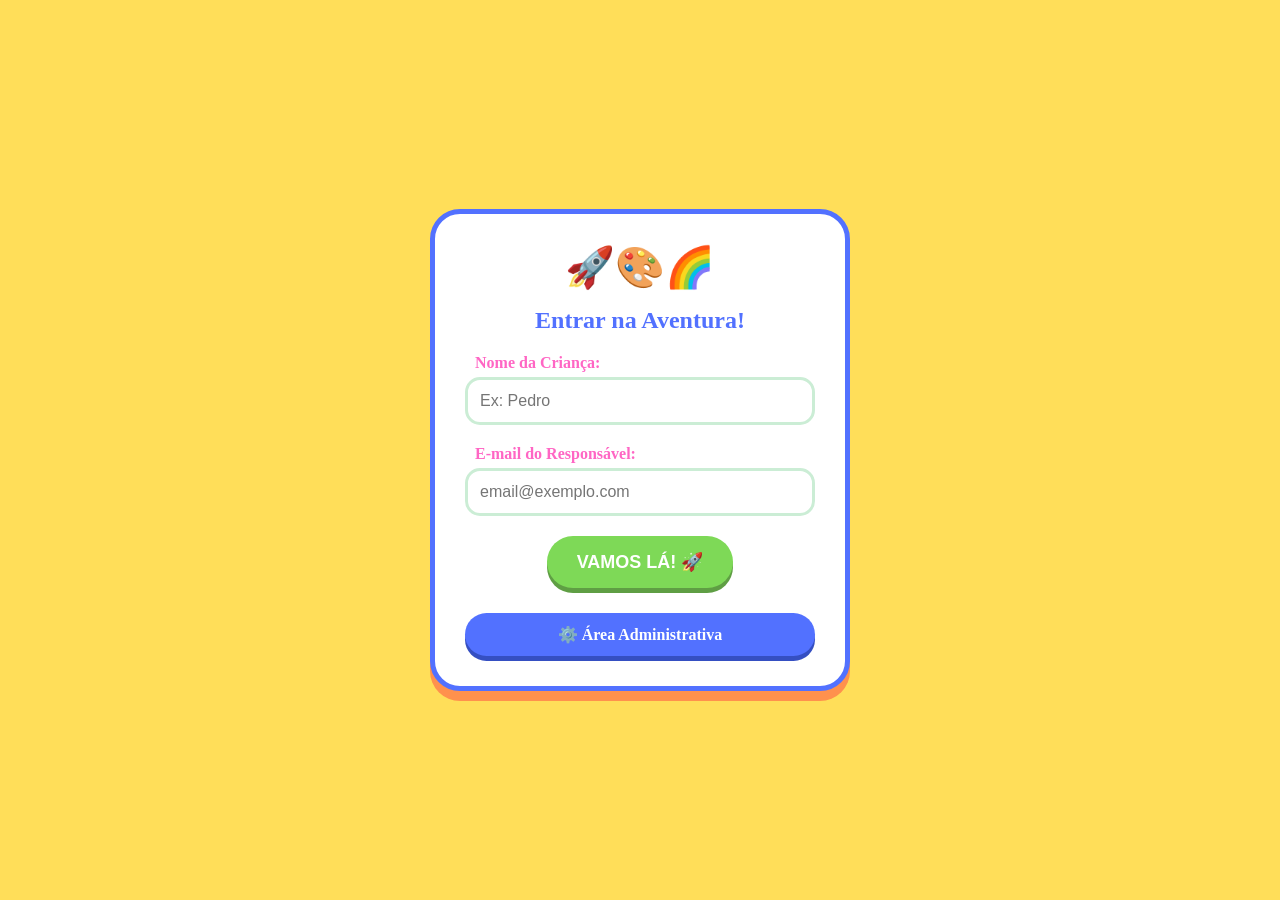
==== index.HTML @ 64cff129 "Atualizaçao projeto e adiciona novos arquivos" ====
<!DOCTYPE html>
<html lang="pt-br">
<head>
    <meta charset="UTF-8">
    <meta name="viewport" content="width=device-width, initial-scale=1.0">
    <title>Space Kids - Cadastro</title>

    <style>
        body {
            background-color: #FFDE59;
            font-family: 'Comic Sans MS', 'Chalkboard SE', cursive;
            display: flex;
            justify-content: center;
            align-items: center;
            min-height: 100vh;
            margin: 0;
        }

        .container {
            background-color: white;
            padding: 30px;
            border-radius: 30px;
            box-shadow: 0 10px 0px #FF914D;
            width: 350px;
            text-align: center;
            border: 5px solid #5271FF;
        }

        h1 {
            color: #5271FF;
            font-size: 24px;
            margin-bottom: 20px;
        }

        .input-group {
            margin-bottom: 20px;
            text-align: left;
        }

        label {
            display: block;
            color: #FF66C4;
            font-weight: bold;
            margin-bottom: 5px;
            margin-left: 10px;
        }

        input {
            width: 100%;
            padding: 12px;
            border: 3px solid #CBEDD5;
            border-radius: 15px;
            box-sizing: border-box;
            font-size: 16px;
            outline: none;
        }

        input:focus {
            border-color: #5271FF;
        }

        button {
            background-color: #7ED957;
            color: white;
            border: none;
            padding: 15px 30px;
            font-size: 18px;
            font-weight: bold;
            border-radius: 50px;
            cursor: pointer;
            box-shadow: 0 5px 0px #5F9E44;
            transition: 0.2s;
        }

        button:hover {
            transform: scale(1.03);
        }

        button:active {
            transform: translateY(4px);
            box-shadow: 0 2px 0px #5F9E44;
        }

        .decoracao {
            font-size: 40px;
            margin-bottom: 10px;
        }

        .admin-btn {
            display: block;
            margin-top: 25px;
            background-color: #5271FF;
            box-shadow: 0 5px 0px #354fc2;
            text-decoration: none;
            color: white;
            padding: 12px;
            border-radius: 50px;
            font-weight: bold;
        }
    </style>
</head>

<body>

<div class="container">

    <div class="decoracao">🚀🎨🌈</div>

    <h1>Entrar na Aventura!</h1>

    <form>
        <div class="input-group">
            <label for="nome">Nome da Criança:</label>
            <input
                type="text"
                id="nome"
                name="nome"
                placeholder="Ex: Pedro"
                required
            >
        </div>

        <div class="input-group">
            <label for="email">E-mail do Responsável:</label>
            <input
                type="email"
                id="email"
                name="email"
                placeholder="email@exemplo.com"
                required
            >
        </div>

        <button type="submit">
            VAMOS LÁ! 🚀
        </button>
    </form>

    <!-- BOTÃO PARA ÁREA ADMINISTRATIVA -->
    <a href="Admin.html" class="admin-btn">
        ⚙️ Área Administrativa
    </a>

</div>

<script>
    document.querySelector("form").addEventListener("submit", function(event) {
        event.preventDefault();

        alert("Cadastro realizado! 🚀");

        window.open("Página.HTML", "_blank");
    });
</script>

</body>
</html>
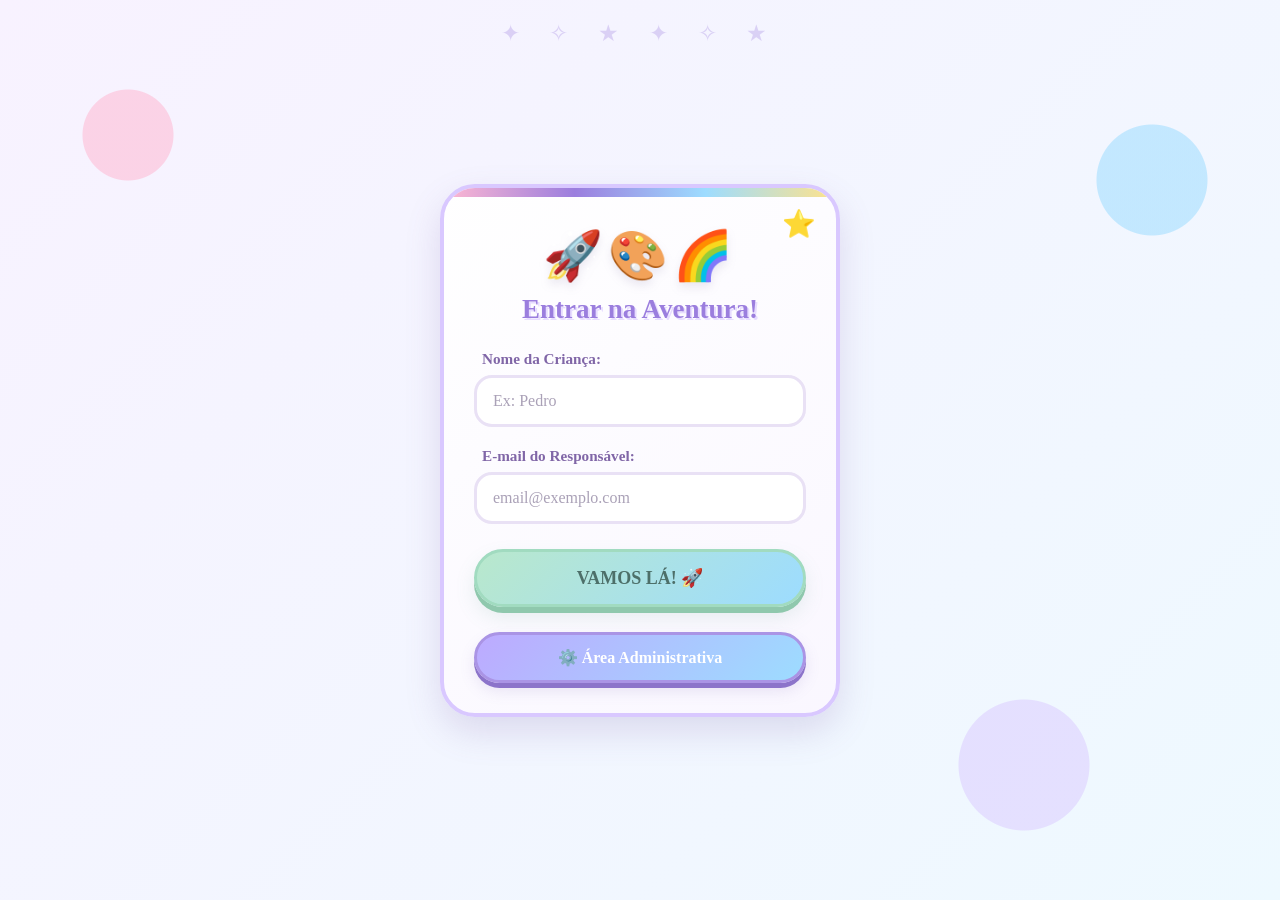
==== commit f143cef8: "Atualiza página inicial e estilos" ====
--- a/index.HTML
+++ b/index.HTML
@@ -6,97 +6,490 @@
     <title>Space Kids - Cadastro</title>
 
     <style>
-        body {
-            background-color: #FFDE59;
-            font-family: 'Comic Sans MS', 'Chalkboard SE', cursive;
-            display: flex;
-            justify-content: center;
-            align-items: center;
-            min-height: 100vh;
-            margin: 0;
-        }
-
-        .container {
-            background-color: white;
-            padding: 30px;
-            border-radius: 30px;
-            box-shadow: 0 10px 0px #FF914D;
-            width: 350px;
-            text-align: center;
-            border: 5px solid #5271FF;
-        }
-
-        h1 {
-            color: #5271FF;
-            font-size: 24px;
-            margin-bottom: 20px;
-        }
-
-        .input-group {
-            margin-bottom: 20px;
-            text-align: left;
-        }
-
-        label {
-            display: block;
-            color: #FF66C4;
-            font-weight: bold;
-            margin-bottom: 5px;
-            margin-left: 10px;
-        }
-
-        input {
-            width: 100%;
-            padding: 12px;
-            border: 3px solid #CBEDD5;
-            border-radius: 15px;
-            box-sizing: border-box;
-            font-size: 16px;
-            outline: none;
-        }
-
-        input:focus {
-            border-color: #5271FF;
-        }
-
-        button {
-            background-color: #7ED957;
-            color: white;
-            border: none;
-            padding: 15px 30px;
-            font-size: 18px;
-            font-weight: bold;
-            border-radius: 50px;
-            cursor: pointer;
-            box-shadow: 0 5px 0px #5F9E44;
-            transition: 0.2s;
-        }
-
-        button:hover {
-            transform: scale(1.03);
-        }
-
-        button:active {
-            transform: translateY(4px);
-            box-shadow: 0 2px 0px #5F9E44;
-        }
-
-        .decoracao {
-            font-size: 40px;
-            margin-bottom: 10px;
-        }
-
-        .admin-btn {
-            display: block;
-            margin-top: 25px;
-            background-color: #5271FF;
-            box-shadow: 0 5px 0px #354fc2;
-            text-decoration: none;
-            color: white;
-            padding: 12px;
-            border-radius: 50px;
-            font-weight: bold;
-        }
+:root {
+    --roxo: #9b7ede;
+    --roxo-claro: #d9c8ff;
+
+    --rosa: #ffb8d2;
+    --rosa-claro: #ffe5ef;
+
+    --azul: #9ddcff;
+    --azul-claro: #e3f6ff;
+
+    --amarelo: #ffe28a;
+    --amarelo-claro: #fff5c7;
+
+    --verde: #b9e8cc;
+
+    --texto: #554c68;
+    --branco: #ffffff;
+
+    --sombra: 0 15px 35px rgba(115, 91, 160, 0.18);
+}
+
+
+/* =========================
+   PÁGINA
+========================= */
+
+* {
+    box-sizing: border-box;
+}
+
+body {
+    position: relative;
+
+    background:
+        radial-gradient(
+            circle at 10% 15%,
+            rgba(255, 184, 210, 0.55) 0 45px,
+            transparent 46px
+        ),
+
+        radial-gradient(
+            circle at 90% 20%,
+            rgba(157, 220, 255, 0.55) 0 55px,
+            transparent 56px
+        ),
+
+        radial-gradient(
+            circle at 80% 85%,
+            rgba(217, 200, 255, 0.5) 0 65px,
+            transparent 66px
+        ),
+
+        linear-gradient(
+            135deg,
+            #f8f2ff,
+            #eef9ff
+        );
+
+    font-family:
+        "Comic Sans MS",
+        "Chalkboard SE",
+        "Segoe UI",
+        cursive;
+
+    display: flex;
+    justify-content: center;
+    align-items: center;
+
+    min-height: 100vh;
+
+    margin: 0;
+    padding: 25px;
+
+    color: var(--texto);
+
+    overflow-x: hidden;
+}
+
+
+/* Estrelinhas no fundo */
+
+body::before {
+    content: "✦     ✧       ★       ✦       ✧       ★";
+
+    position: fixed;
+
+    top: 20px;
+    left: 0;
+
+    width: 100%;
+
+    text-align: center;
+
+    color: rgba(155, 126, 222, 0.3);
+
+    font-size: 23px;
+
+    letter-spacing: 12px;
+
+    pointer-events: none;
+}
+
+
+/* =========================
+   CARTÃO
+========================= */
+
+.container {
+    position: relative;
+
+    width: min(400px, 100%);
+
+    padding: 35px 30px 30px;
+
+    background:
+        linear-gradient(
+            145deg,
+            rgba(255,255,255,0.98),
+            rgba(250,247,255,0.98)
+        );
+
+    border-radius: 35px;
+
+    border: 4px solid var(--roxo-claro);
+
+    box-shadow: var(--sombra);
+
+    text-align: center;
+
+    overflow: hidden;
+}
+
+
+/* Faixa colorida no topo */
+
+.container::before {
+    content: "";
+
+    position: absolute;
+
+    top: 0;
+    left: 0;
+
+    width: 100%;
+    height: 9px;
+
+    background:
+        linear-gradient(
+            90deg,
+            var(--rosa),
+            var(--roxo),
+            var(--azul),
+            var(--amarelo)
+        );
+}
+
+
+/* Estrelinha decorativa */
+
+.container::after {
+    content: "⭐";
+
+    position: absolute;
+
+    top: 20px;
+    right: 20px;
+
+    font-size: 27px;
+
+    animation: piscar 2s ease-in-out infinite;
+}
+
+
+/* =========================
+   DECORAÇÃO
+========================= */
+
+.decoracao {
+    font-size: 48px;
+
+    margin: 5px 0 10px;
+
+    letter-spacing: 5px;
+
+    animation: flutuar 3s ease-in-out infinite;
+
+    filter:
+        drop-shadow(
+            0 5px 5px rgba(100, 80, 140, 0.12)
+        );
+}
+
+
+/* =========================
+   TÍTULO
+========================= */
+
+h1 {
+    color: var(--roxo);
+
+    font-size: 27px;
+
+    margin: 5px 0 25px;
+
+    font-weight: 800;
+
+    text-shadow:
+        2px 2px 0 rgba(217, 200, 255, 0.6);
+}
+
+
+/* =========================
+   CAMPOS
+========================= */
+
+.input-group {
+    margin-bottom: 20px;
+
+    text-align: left;
+}
+
+label {
+    display: block;
+
+    color: #8066a7;
+
+    font-weight: bold;
+
+    margin-bottom: 7px;
+
+    margin-left: 8px;
+
+    font-size: 0.95rem;
+}
+
+
+/* Campos de texto */
+
+input {
+    width: 100%;
+
+    padding: 14px 16px;
+
+    border: 3px solid #e9e1f5;
+
+    border-radius: 18px;
+
+    box-sizing: border-box;
+
+    background: #ffffff;
+
+    color: var(--texto);
+
+    font-size: 16px;
+
+    font-family: inherit;
+
+    outline: none;
+
+    transition:
+        border-color 0.3s ease,
+        box-shadow 0.3s ease,
+        transform 0.2s ease;
+}
+
+
+/* Placeholder */
+
+input::placeholder {
+    color: #aaa1b7;
+}
+
+
+/* Campo selecionado */
+
+input:focus {
+    border-color: var(--roxo);
+
+    box-shadow:
+        0 0 0 4px rgba(155, 126, 222, 0.15);
+
+    transform: translateY(-2px);
+}
+
+
+/* =========================
+   BOTÃO PRINCIPAL
+========================= */
+
+button {
+    width: 100%;
+
+    margin-top: 5px;
+
+    background:
+        linear-gradient(
+            135deg,
+            #b9e8cc,
+            #9ddcff
+        );
+
+    color: #4d6f69;
+
+    border: 3px solid #a1dbc0;
+
+    padding: 15px 20px;
+
+    font-size: 18px;
+
+    font-family: inherit;
+
+    font-weight: bold;
+
+    border-radius: 50px;
+
+    cursor: pointer;
+
+    box-shadow:
+        0 6px 0 #8fc8ad,
+        0 10px 20px rgba(100, 160, 140, 0.15);
+
+    transition:
+        transform 0.2s ease,
+        box-shadow 0.2s ease;
+}
+
+
+/* Hover */
+
+button:hover {
+    transform: translateY(-3px) scale(1.02);
+
+    box-shadow:
+        0 8px 0 #8fc8ad,
+        0 13px 22px rgba(100, 160, 140, 0.2);
+}
+
+
+/* Clique */
+
+button:active {
+    transform: translateY(3px);
+
+    box-shadow:
+        0 3px 0 #8fc8ad;
+}
+
+
+/* =========================
+   ÁREA ADMINISTRATIVA
+========================= */
+
+.admin-btn {
+    position: relative;
+
+    display: block;
+
+    margin-top: 25px;
+
+    background:
+        linear-gradient(
+            135deg,
+            #bdaaff,
+            #9ddcff
+        );
+
+    color: white;
+
+    padding: 13px 15px;
+
+    border-radius: 50px;
+
+    border: 3px solid #aa94e5;
+
+    font-weight: bold;
+
+    text-decoration: none;
+
+    box-shadow:
+        0 5px 0 #8c74ca,
+        0 8px 15px rgba(120, 100, 180, 0.15);
+
+    transition:
+        transform 0.2s ease,
+        box-shadow 0.2s ease;
+}
+
+
+/* Hover */
+
+.admin-btn:hover {
+    transform: translateY(-3px);
+
+    box-shadow:
+        0 8px 0 #8c74ca,
+        0 12px 18px rgba(120, 100, 180, 0.2);
+}
+
+
+/* Clique */
+
+.admin-btn:active {
+    transform: translateY(3px);
+
+    box-shadow:
+        0 2px 0 #8c74ca;
+}
+
+
+/* =========================
+   ACESSIBILIDADE
+========================= */
+
+button:focus-visible,
+.admin-btn:focus-visible,
+input:focus-visible {
+    outline: 4px solid var(--amarelo);
+
+    outline-offset: 3px;
+}
+
+
+/* =========================
+   ANIMAÇÕES
+========================= */
+
+@keyframes flutuar {
+
+    0%, 100% {
+        transform: translateY(0) rotate(0deg);
+    }
+
+    50% {
+        transform: translateY(-8px) rotate(2deg);
+    }
+}
+
+
+@keyframes piscar {
+
+    0%, 100% {
+        opacity: 1;
+        transform: scale(1);
+    }
+
+    50% {
+        opacity: 0.6;
+        transform: scale(1.15);
+    }
+}
+
+
+/* =========================
+   CELULAR
+========================= */
+
+@media (max-width: 600px) {
+
+    body {
+        padding: 15px;
+    }
+
+    .container {
+        padding: 30px 20px 25px;
+
+        border-radius: 28px;
+    }
+
+    .decoracao {
+        font-size: 40px;
+    }
+
+    h1 {
+        font-size: 23px;
+    }
+
+    input {
+        font-size: 16px;
+    }
+
+    button {
+        font-size: 17px;
+    }
+}
     </style>
 </head>
 
